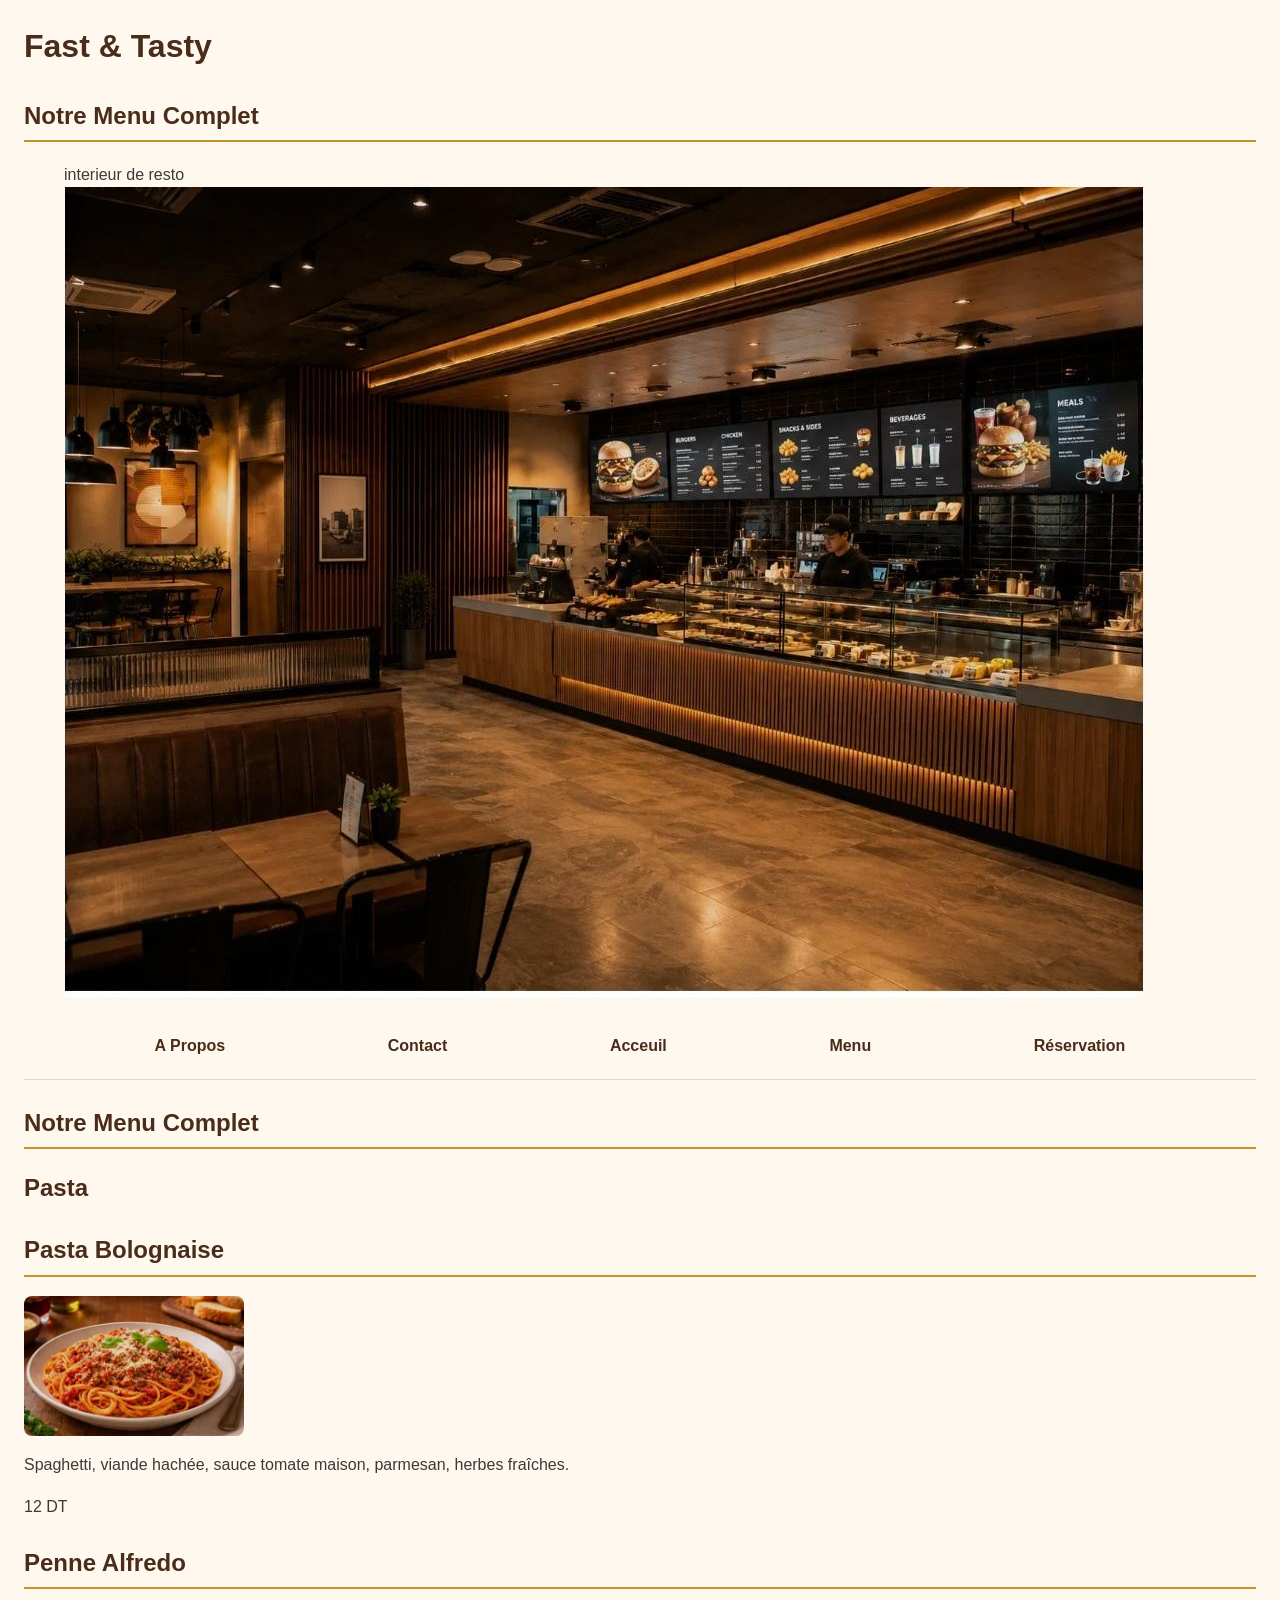
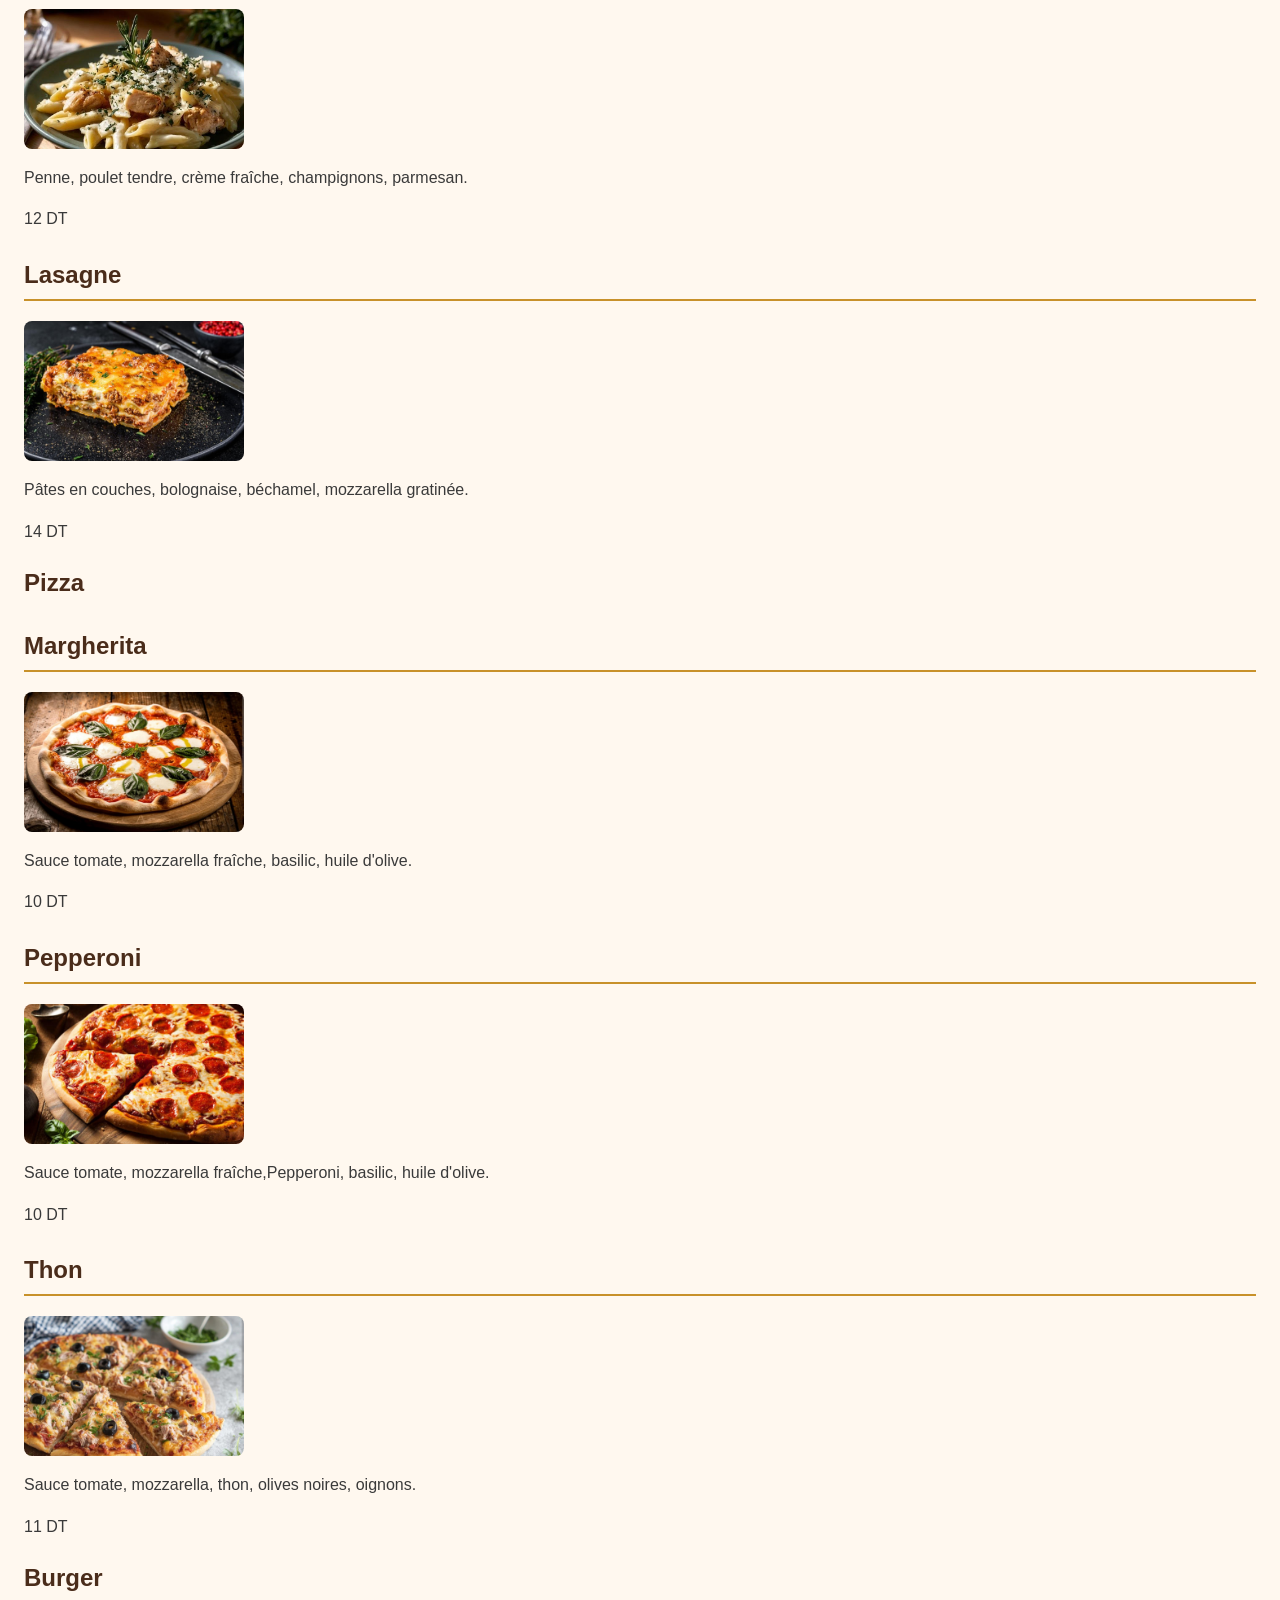
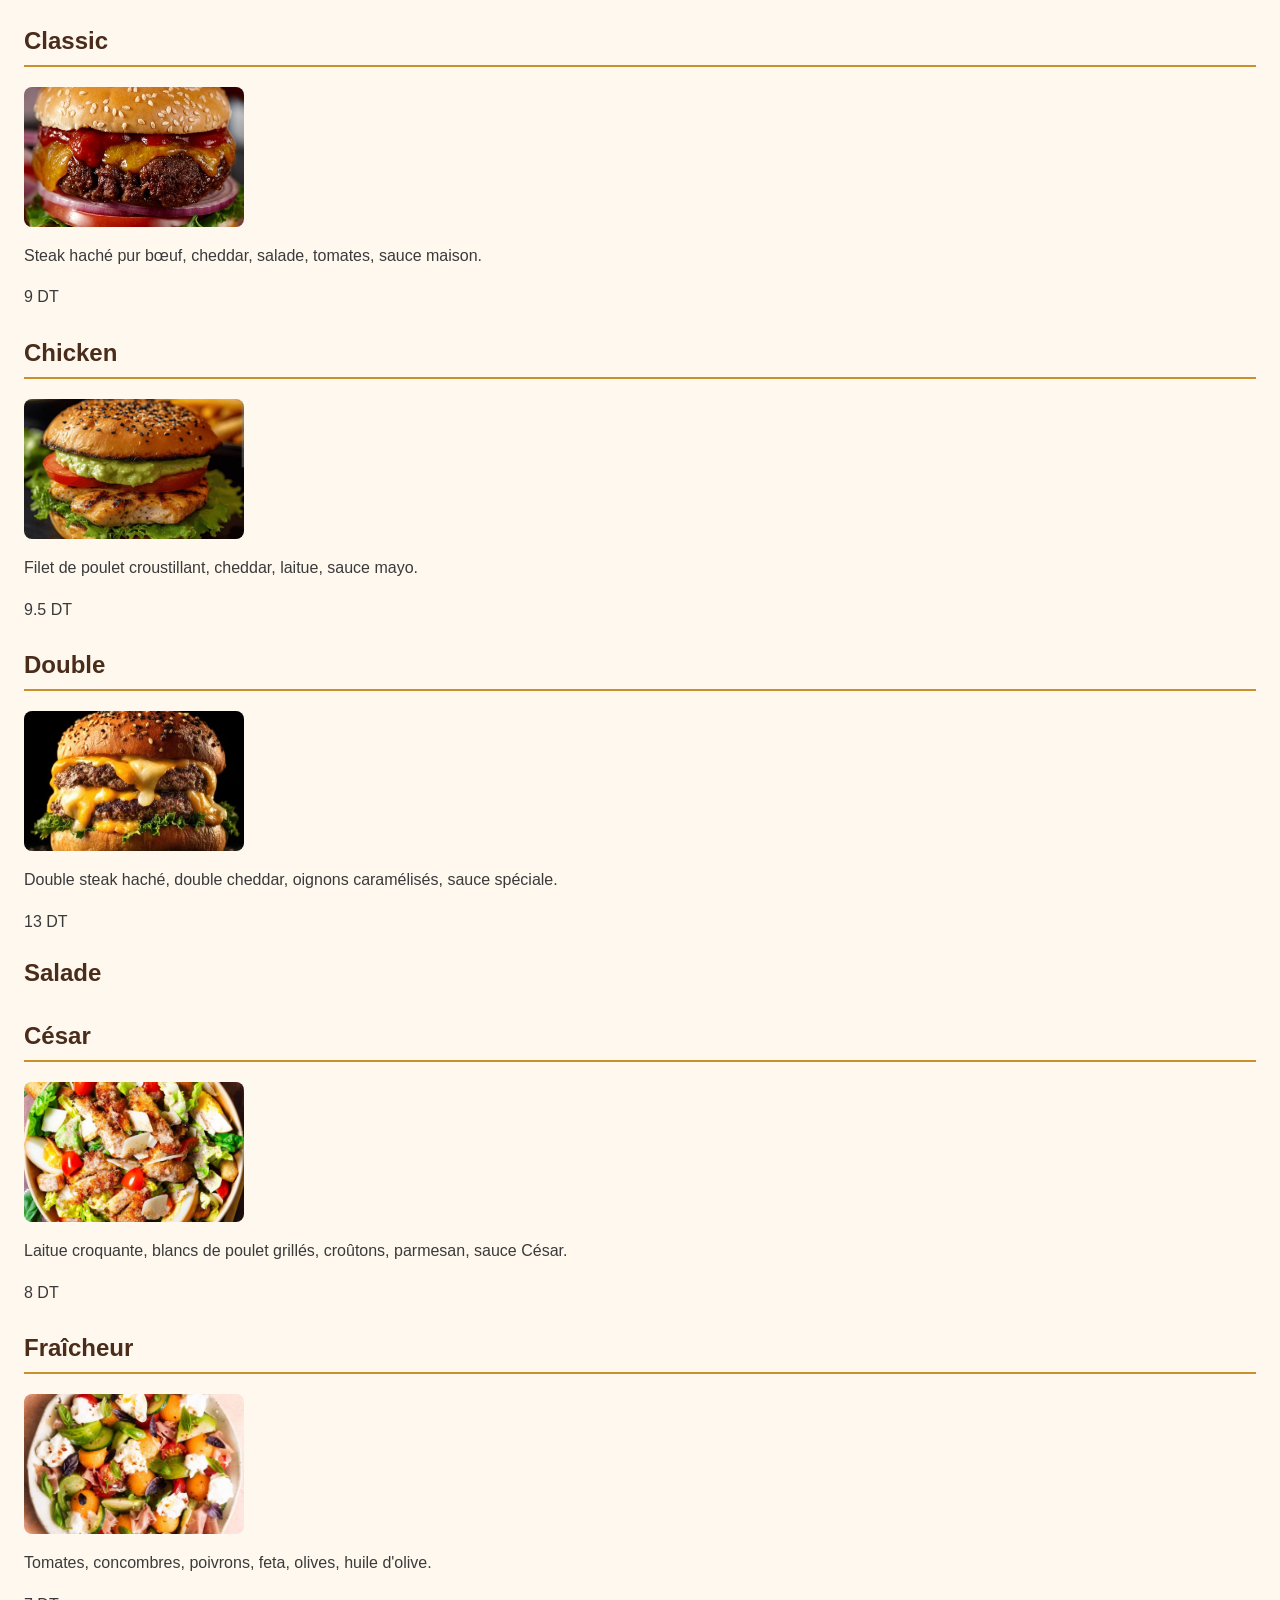
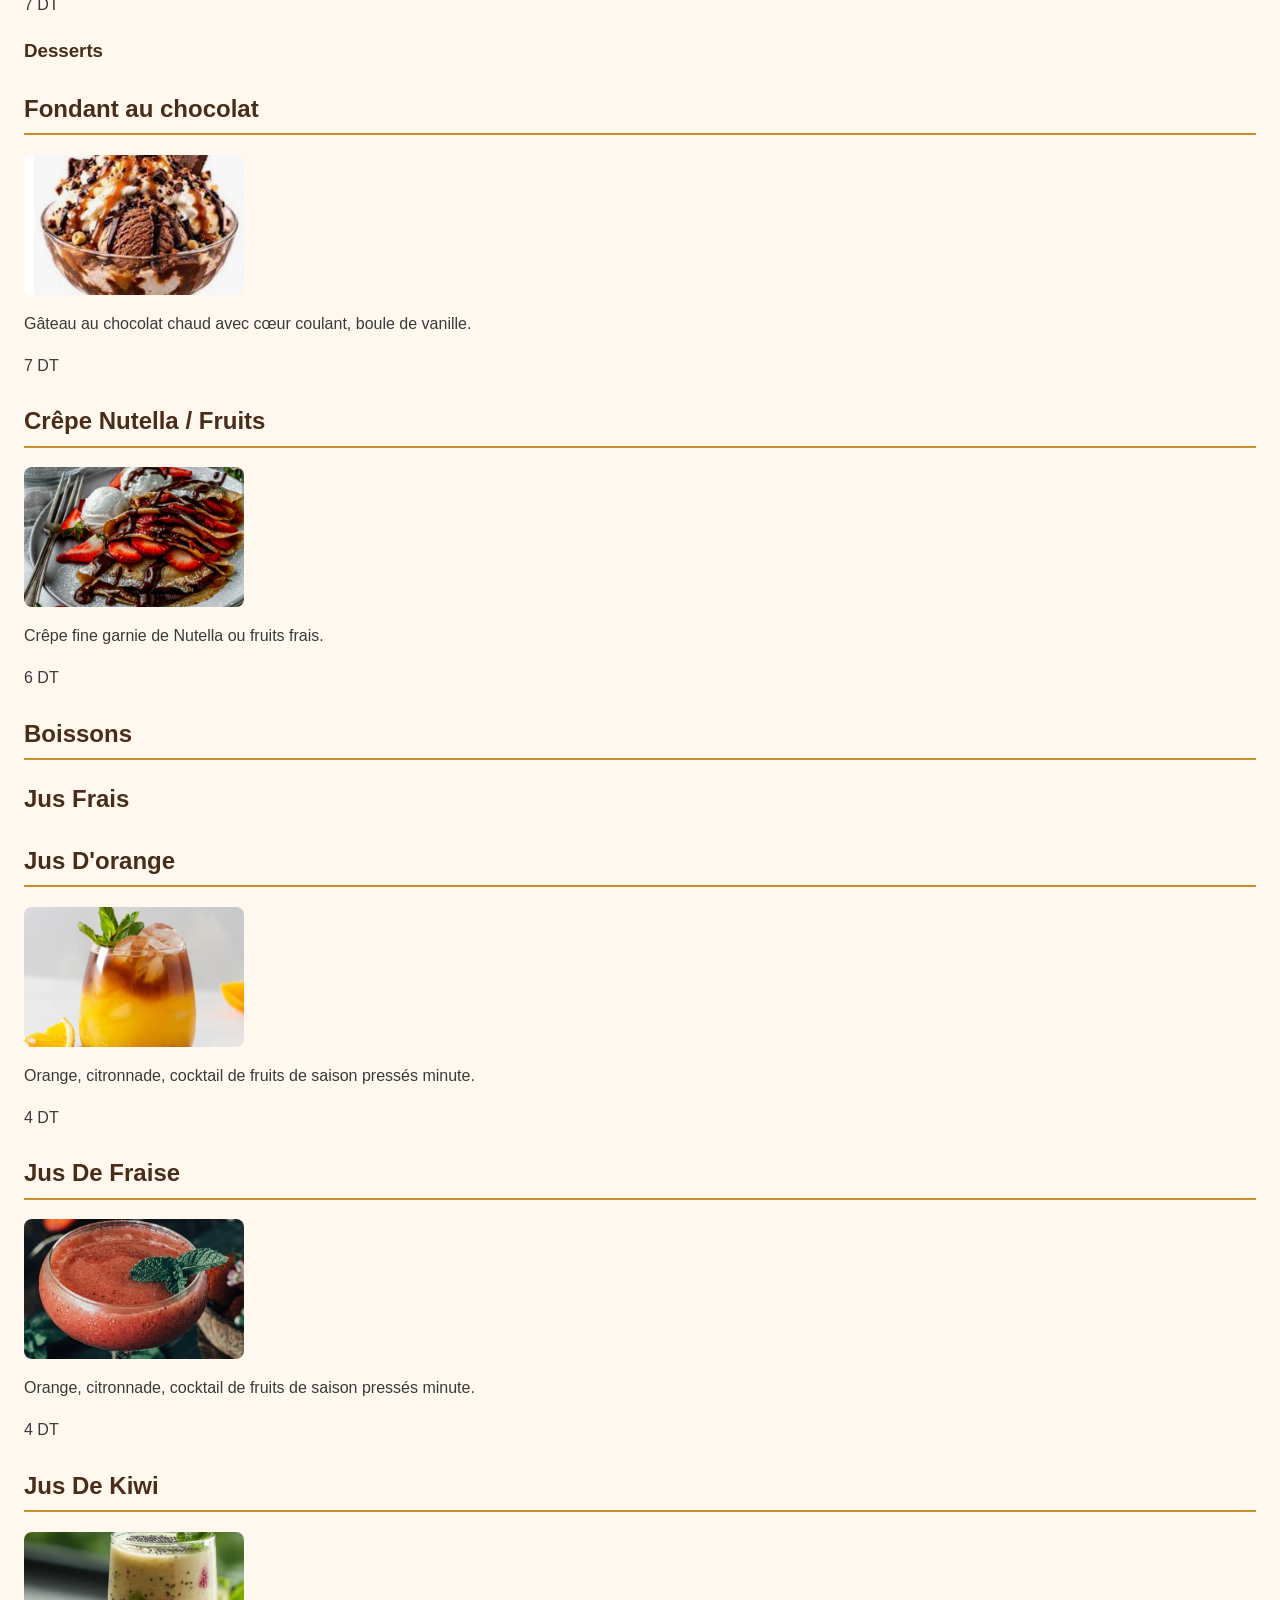
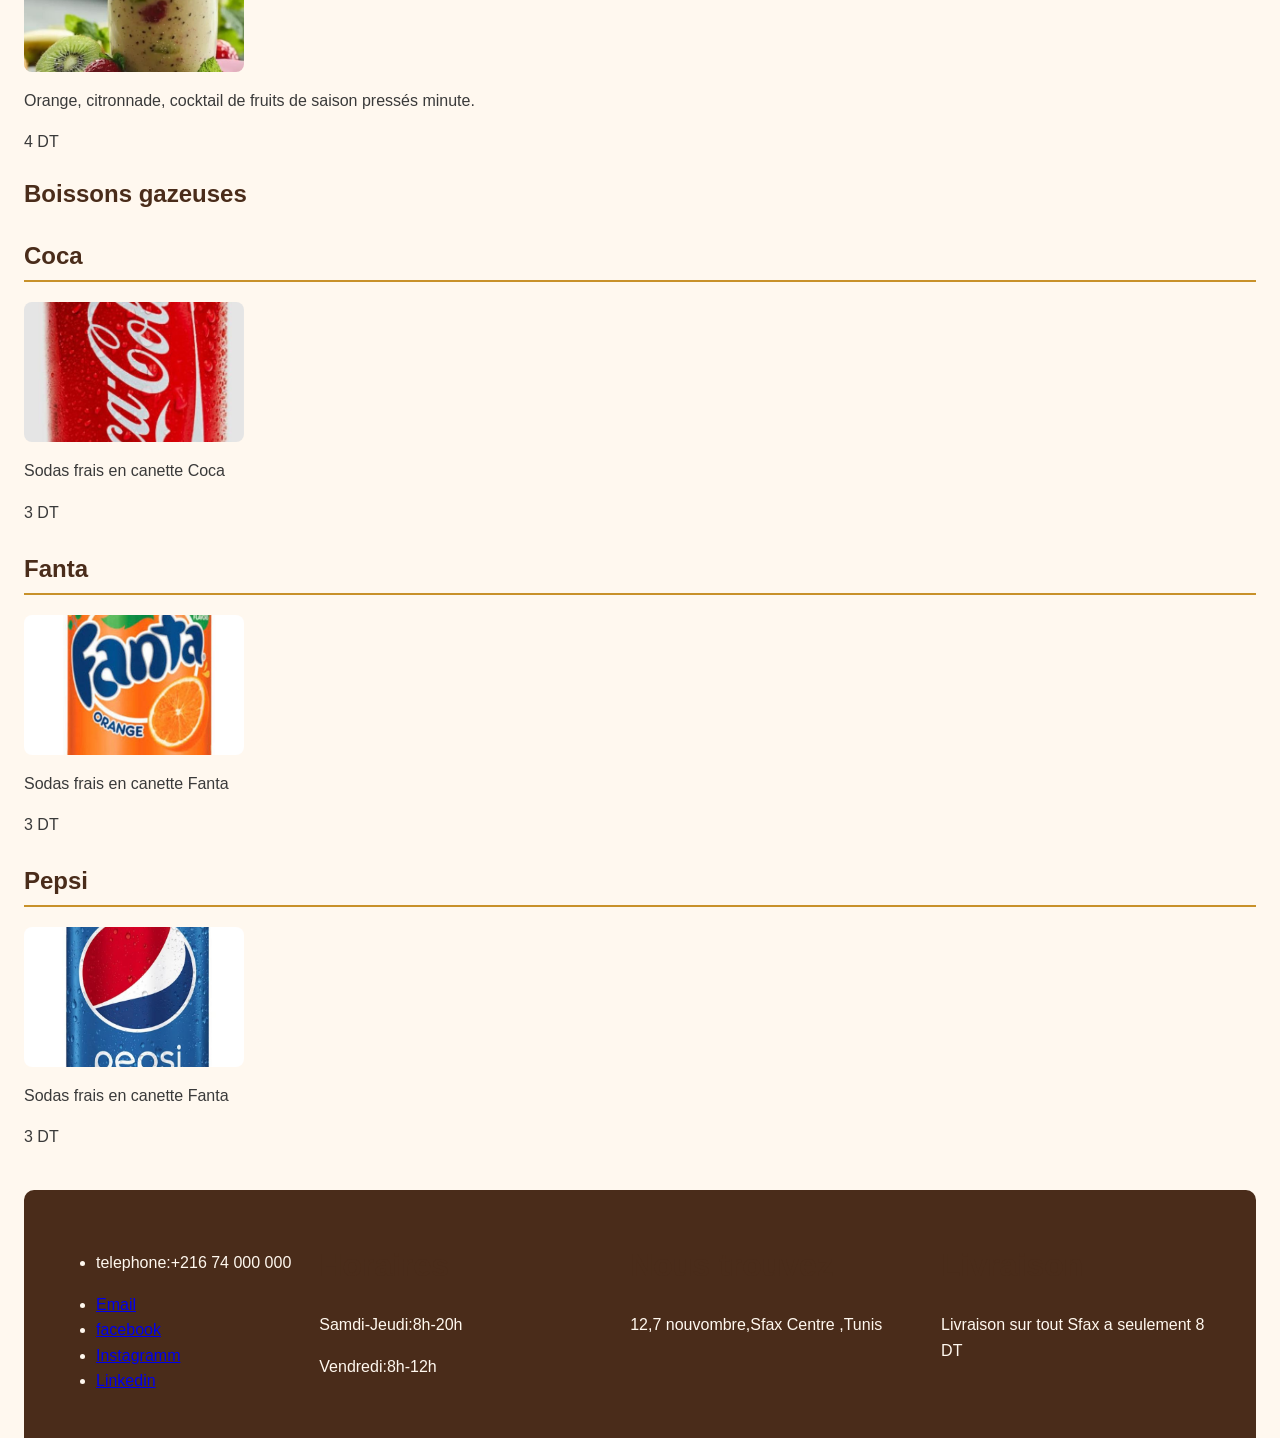
==== menu.html @ 3359640c "Initial commit" ====
<!DOCTYPE html>
<html lang="fr">
<head>
    <meta charset="UTF-8">
    <meta name="viewport" content="width=device-width, initial-scale=1.0">
    <title>resto</title>
    <link rel="stylesheet" href="style.css">
</head>
<body>
    <header>
        <h1>Fast & Tasty</h1>
        <h2>Notre Menu Complet</h2>
        <figure>
            <figcaption>interieur de resto</figcaption>
            <img src="image/resto.jpg" alt="interieur de resto de Fast & Tasty">
        </figure>
        <nav>
            <ul>
                <li><a href="index.html#a-prospos">A Propos</a></li>
                <li><a href="index.html#contact">Contact</a></li>
                <li><a href="index.html">Acceuil</a></li>
                <li><a href="menu.html">Menu</a></li>
                <li><a href="reservation.html">Réservation</a></li>
            </ul>
        </nav>
        <main>
            <section id="menu-section">
            <h2>Notre Menu Complet</h2>
            <div class="category-title">
                <h1>Pasta</h1>
            </div>
            <div class="menu-item">
                <div class="item-info">
                    <h2>Pasta Bolognaise</h2>
                    <img src="image/pasta alfredo.jpg" alt="Pasta bolognaise" width="100">
                    <p>Spaghetti, viande hachée, sauce tomate maison, parmesan, herbes fraîches.</p>
                    <span class="price">12 DT</span>
                </div>
            </div>
            <div class="menu-item">
                <div class="item-info">
                    <h2>Penne Alfredo</h2>
                     <img src="image/penne.jpg" alt="Penne alfredo" width="100">
                    <p>Penne, poulet tendre, crème fraîche, champignons, parmesan.</p>
                    <span class="price">12 DT</span>
            </div>
            <div class="menu-item">
                <div class="item-info">
                    <h2>Lasagne</h2>
                    <img src="image/lasagne.jpg" alt="Lasagne" width="100">
                    <p>Pâtes en couches, bolognaise, béchamel, mozzarella gratinée.</p>
                    <span class="price">14 DT</span>
                </div>
            </div>
            <div class="category-title">
                <h1>Pizza</h1>
            </div>
            <div class="menu-item">
                <div class="item-info">
                    <h2>Margherita</h2>
                     <img src="image/mar.jpg" alt="Margherita" width="100">
                    <p>Sauce tomate, mozzarella fraîche, basilic, huile d'olive.</p>
                    <span class="price">10 DT</span>
                </div>
            </div>
            <div class="menu-item">
                <div class="item-info">
                    <h2>Pepperoni</h2>
                    <img src="image/pep.jpg" alt="Margherita" width="100">
                    <p>Sauce tomate, mozzarella fraîche,Pepperoni, basilic, huile d'olive.</p>
                    <span class="price">10 DT</span>
                </div>
                <div class="menu-item">
                <div class="item-info">
                    <h2>Thon</h2>
                     <img src="image/thon.jpg" alt="Thon" width="100">
                    <p>Sauce tomate, mozzarella, thon, olives noires, oignons.</p>
                    <span class="price">11 DT</span>
                </div>
            </div>
            <div class="category-title">
                <h1>Burger</h1>
            </div>
            <div class="menu-item">
                <div class="item-info">
                    <h2>Classic</h2>
                     <img src="image/classique.jpg" alt="Classic" width="100">
                    <p>Steak haché pur bœuf, cheddar, salade, tomates, sauce maison.</p>
                    <span class="price">9 DT</span>
                </div>
            </div>
            <di class="menu-item">
                <div class="item-info">
                    <h2>Chicken</h2>
                    <img src="image/poule.jpg" alt="Chicken" width="100">
                    <p>Filet de poulet croustillant, cheddar, laitue, sauce mayo.</p>
                    <span class="price">9.5 DT</span>
                </div>
            </div>
            <div class="menu-item">
                <div class="item-info">
                    <h2>Double</h2>
                    <img src="image/double.jpg" alt="Double" width="100">
                    <p>Double steak haché, double cheddar, oignons caramélisés, sauce spéciale.</p>
                    <span class="price">13 DT</span>
                </div>
            </div>
            <div class="category-title">
                <h1>Salade</h1>
            </div>
            <div class="menu-item">
                <div class="item-info">
                    <h2>César</h2>
                    <img src="image/cesar.jpg" alt="César" width="100">
                    <p>Laitue croquante, blancs de poulet grillés, croûtons, parmesan, sauce César.</p>
                    <span class="price">8 DT</span>
                </div>
            </div>
            <div class="menu-item">
                <div class="item-info">
                    <h2>Fraîcheur</h2>
                     <img src="image/fra.jpg" alt="Fraîcheur" width="100">
                    <p>Tomates, concombres, poivrons, feta, olives, huile d'olive.</p>
                    <span class="price">7 DT</span>
                </div>
            </div>
            <div class="category-title">
                <h3>Desserts</h3>
            </div>
            <div class="menu-item">
                <div class="item-info">
                    <h2>Fondant au chocolat</h2>
                     <img src="image/chocolat.jpg" alt="Fondant au chocolat" width="100">
                    <p>Gâteau au chocolat chaud avec cœur coulant, boule de vanille.</p>
                    <span class="price">7 DT</span>
                </div>
            </div>
            <div class="menu-item">
                <div class="item-info">
                    <h2>Crêpe Nutella / Fruits</h2>
                    <img src="image/crepe.jpg" alt="Crêpe" width="100">
                    <p>Crêpe fine garnie de Nutella ou fruits frais.</p>
                    <span class="price">6 DT</span>
                </div>
            </div>
            <div class="category-title">
                <h2>Boissons</h2>
            </div>
            <div class="menu-item">
                <div class="item-info">
                    <h1>Jus Frais</h1>
                    <h2>Jus D'orange</h2>
                    <img src="image/orange.jpg" alt="Jus frais" width="100">
                    <p>Orange, citronnade, cocktail de fruits de saison pressés minute.</p>
                    <span class="price">4 DT</span>
                     <h2>Jus De Fraise</h2>
                    <img src="image/fraise.jpg" alt="Jus frais" width="100">
                    <p>Orange, citronnade, cocktail de fruits de saison pressés minute.</p>
                    <span class="price">4 DT</span>
                     <h2>Jus De Kiwi</h2>
                    <img src="image/kiwi.jpg" alt="Jus frais" width="100">
                    <p>Orange, citronnade, cocktail de fruits de saison pressés minute.</p>
                    <span class="price">4 DT</span>
                </div>
            </div>
            <div class="menu-item">
                    <div class="item-info">
                    <h1>Boissons gazeuses</h1>
                    <h2>Coca</h2>
                    <img src="image/coca.jpg" alt="Boissons gazeuses" width="100">
                    <p>Sodas frais en canette Coca</p>
                    <span class="price">3 DT</span>
                    <h2>Fanta</h2>
                    <img src="image/fanta.jpg" alt="Boissons gazeuses" width="100">
                    <p>Sodas frais en canette Fanta</p>
                    <span class="price">3 DT</span>
                    <h2>Pepsi</h2>
                    <img src="image/pepsi.jpg" alt="Boissons gazeuses" width="100">
                    <p>Sodas frais en canette Fanta</p>
                    <span class="price">3 DT</span>
                </div>
            </div>
        </section>
        </main>
    </header>
    <footer>
         <ul>
                <li><p>telephone:+216 74 000 000</p></li>
                <li><a href="mailto:contact@fast&tasty.tn">Email</a></li>
                <li><a href="https://www.facebook.com/fast&tasty" target="_blank" rel="noopener">facebook</a></li>  
                <li><a href="https://www.instagramm.com/fast&tasty" target="_blank" rel="noopener">Instagramm</a></li> 
                 <li><a href="https://www.linkedin.com/fast&tasty" target="_blank" rel="noopener">Linkedin</a></li>                      
            </ul>
        <div>
        <h1>Horaires</h1>
         <p>Samdi-Jeudi:8h-20h</p>
         <p>Vendredi:8h-12h</p>
        </div>
        <div>
         <h1>Nous trouvez</h1>
         <p>12,7 nouvombre,Sfax Centre ,Tunis</p>
        </div>
        <div>
         <h1>Livraison</h1>
         <p>Livraison sur tout Sfax a seulement 8 DT</p>
        </div>
    </footer>
</body>
</html>
---- style.css ----
:root {
  --miel: #c8912a;
  --chocolat: #4a2c1a;
  --creme: #fff8ef;
  --pistache: #8fa876;
  --espace: 1rem;
  --gris-texte: #3a3a3a;
}

* {
  box-sizing: border-box;
}
video {
  display: block;
  width: 100%;
  max-width: 600px;
  height: auto;
  margin: 1.5rem auto;
  border-radius: 10px;
}
body {
  margin: 0;
  padding: 0 1.5rem;
  background-color: var(--creme);
  color: var(--gris-texte);
  font-family: sans-serif;
  line-height: 1.6;
}
ul.categorie.index-grid {
  display: grid;
  grid-template-columns: repeat(auto-fit, minmax(220px, 1fr));
  gap: 1.25rem;
  list-style: none;
  padding: 0;
  margin: 1.5rem 0;
}

ul.categorie.index-grid > li.carte {
  background-color: #ffffff;
  border: 1px solid #e6d8c3;
  border-radius: 10px;
  padding: 1.25rem;
  box-sizing: border-box;
  min-width: 0;
}

nav ul {
  display: flex;
  flex-wrap: wrap;
  justify-content: space-evenly;
  align-items: center;
  gap: var(--espace);
  list-style: none;
  padding: 0.75rem 0;
  margin: 0 0 1.5rem 0;
  border-bottom: 1px solid #e2d5c1;
}

nav li {
  list-style: none;
}

nav a {
  display: block;
  padding: 0.5rem 1rem;
  text-decoration: none;
  color: var(--chocolat);
  font-weight: bold;
  border-radius: 6px;
  transition: background-color 0.3s ease, color 0.3s ease;
}
nav a:hover,
nav a:active {
  background-color: var(--miel);
  color: var(--creme);
}

nav a:visited {
  color: var(--chocolat);
}

h1, h2, h3 {
  color: var(--chocolat);
}

h2 {
  border-bottom: 2px solid var(--miel);
  padding-bottom: 0.3rem;
  margin-top: 1.5rem;
}

strong {
  color: var(--miel);
}

.mise-en-avant {
  font-size: larger;
  font-style: italic;
  color: var(--chocolat);
}

main > ul,
.liste-produits,
.menu-liste {
  display: grid;
  grid-template-columns: repeat(3, 1fr);
  gap: 1.25rem;
  list-style: none;
  padding: 0;
  margin: 1.25rem 0 2rem 0;
}

main > ul > li,
.liste-produits > li,
.menu-liste > li {
  background-color: #ffffff;
  border: 1px solid #e6d8c3;
  border-top: 4px solid var(--miel);
  border-radius: 10px;
  padding: 1rem 1.25rem;
  box-shadow: 0 2px 6px rgba(74, 44, 26, 0.08);
  display: flex;
  flex-direction: column;
  gap: 0.4rem;
}
main img {
  max-width: 100%;
  width: 220px;
  height: 140px;
  object-fit: cover;
  border-radius: 8px;
}

img {
    max-width:100%;
    height:auto;
    display:block;
}
.erreur {
  color: red;
  font-size: 0.9rem;
  margin-top: 4px;
}

.erreur-bordure {
  border: 2px solid red;
}

#message-succes {
  color: green;
  font-weight: bold;
  margin-top: 10px;
}
.carte-info,
#contact,
form {
  background-color: #ffffff;
  border: 1px solid #e6d8c3;
  border-radius: 10px;
  padding: 1.25rem;
  margin: 1.5rem 0;
}

.carte-info {
  max-width: 450px;
  border: 2px solid var(--miel);
  margin: 1.5rem auto;
}
body {
  max-width: 100%;
  overflow-x: hidden;
}

footer {
  width: 100%;
  margin-top: 2.5rem;
  padding: 1.25rem;
  display: flex;
  flex-direction: column;
  gap: 16px;
  background-color: var(--chocolat);
  color: var(--creme);
  border-radius: 10px 10px 0 0;
  box-sizing: border-box;
}

footer > div {
  width: 100%;
  min-width: 0;
  text-align: left;
  word-wrap: break-word;
}

@media (min-width: 768px) {
  footer { flex-direction: row; flex-wrap: wrap; justify-content: space-between; align-items: flex-start; gap: 20px; padding: 1.5rem; }
  footer > div { flex: 1 1 200px; width: auto; }
}

@media (min-width: 1024px) {
  footer { gap: 28px; padding: 1.75rem 2rem; }
}
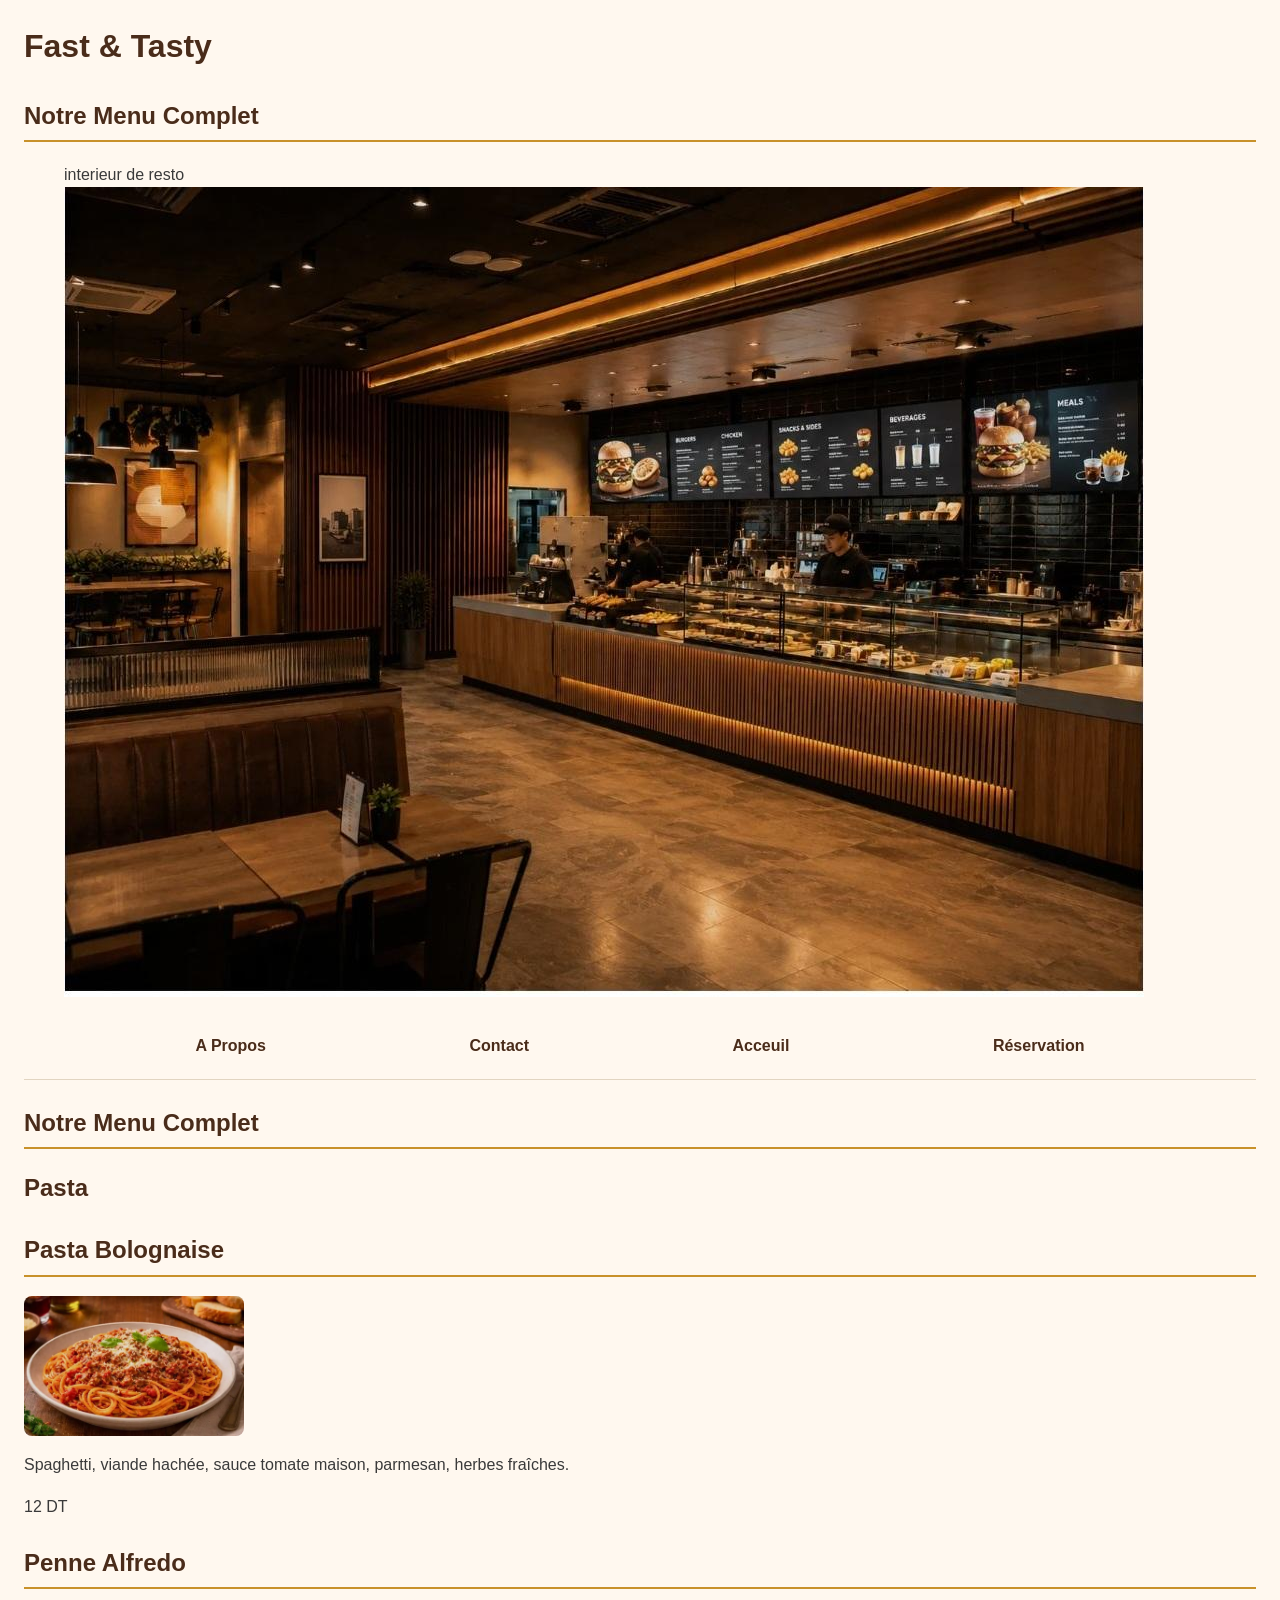
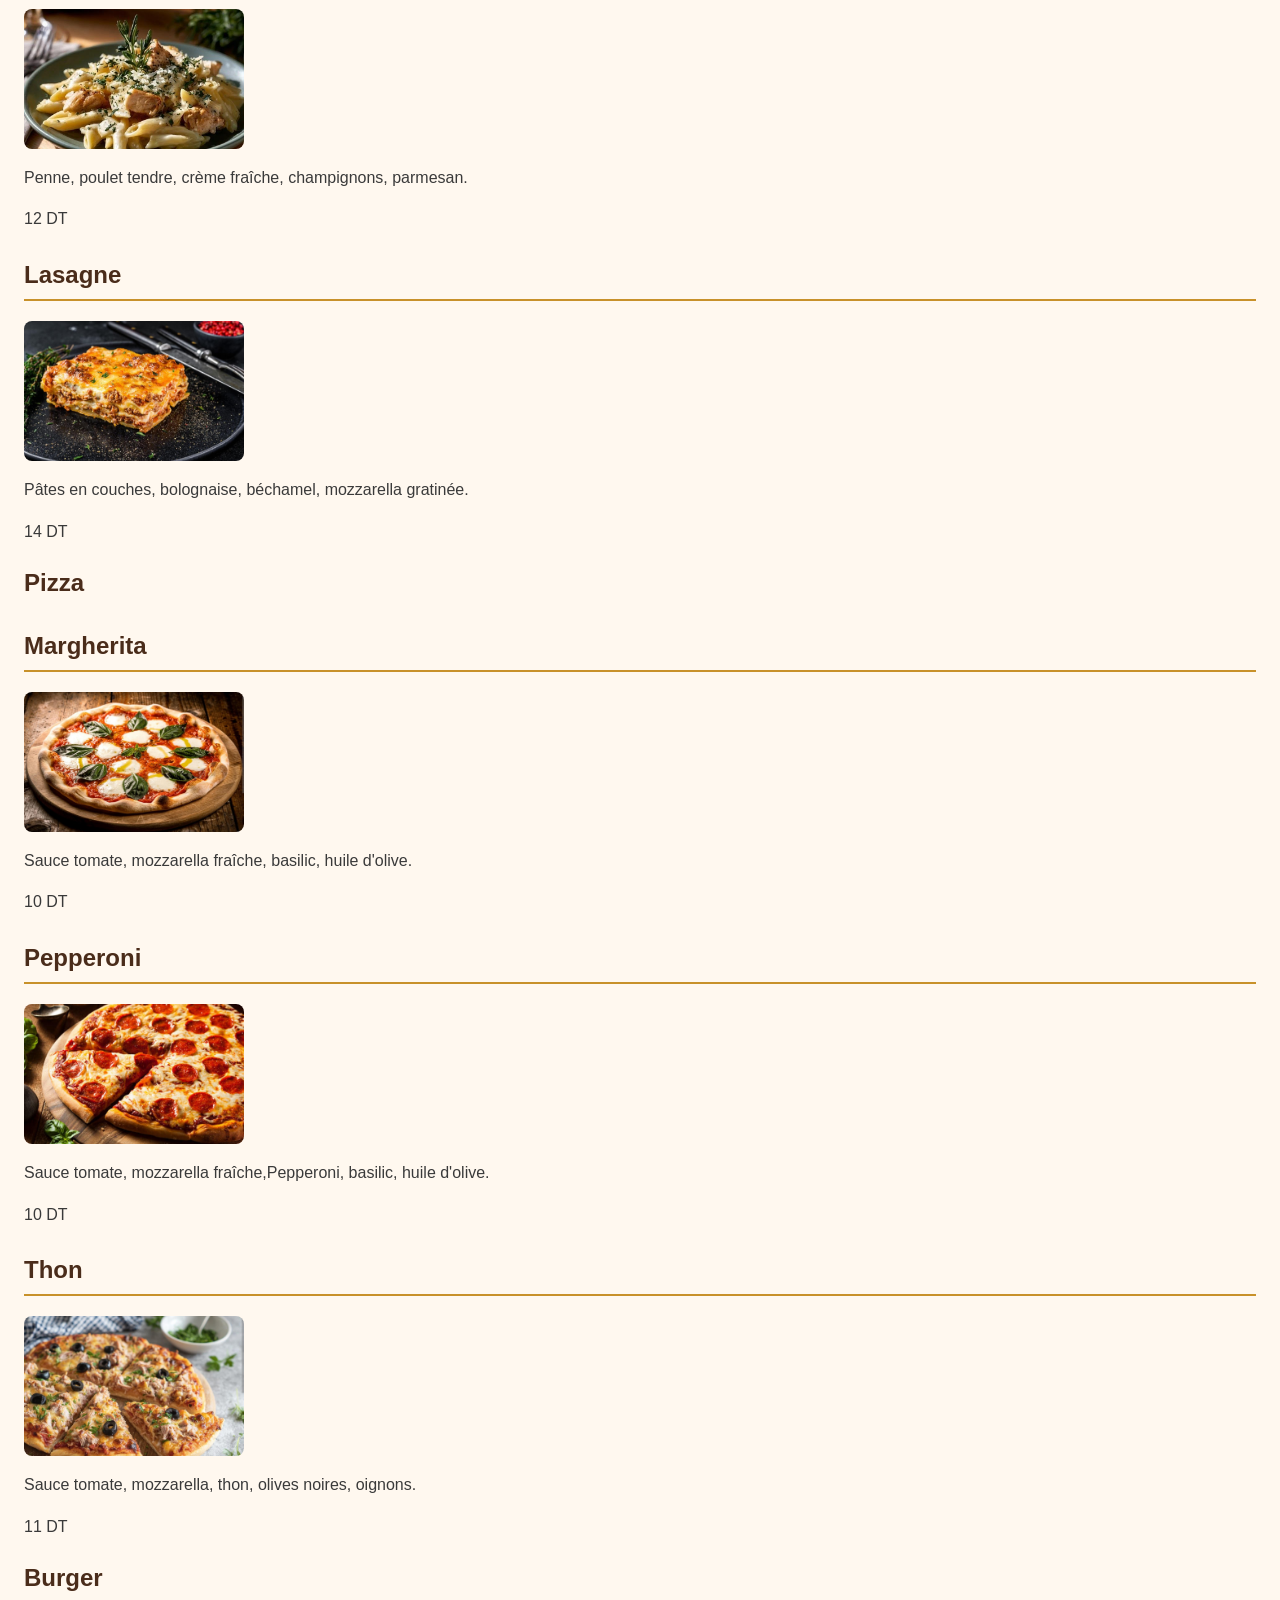
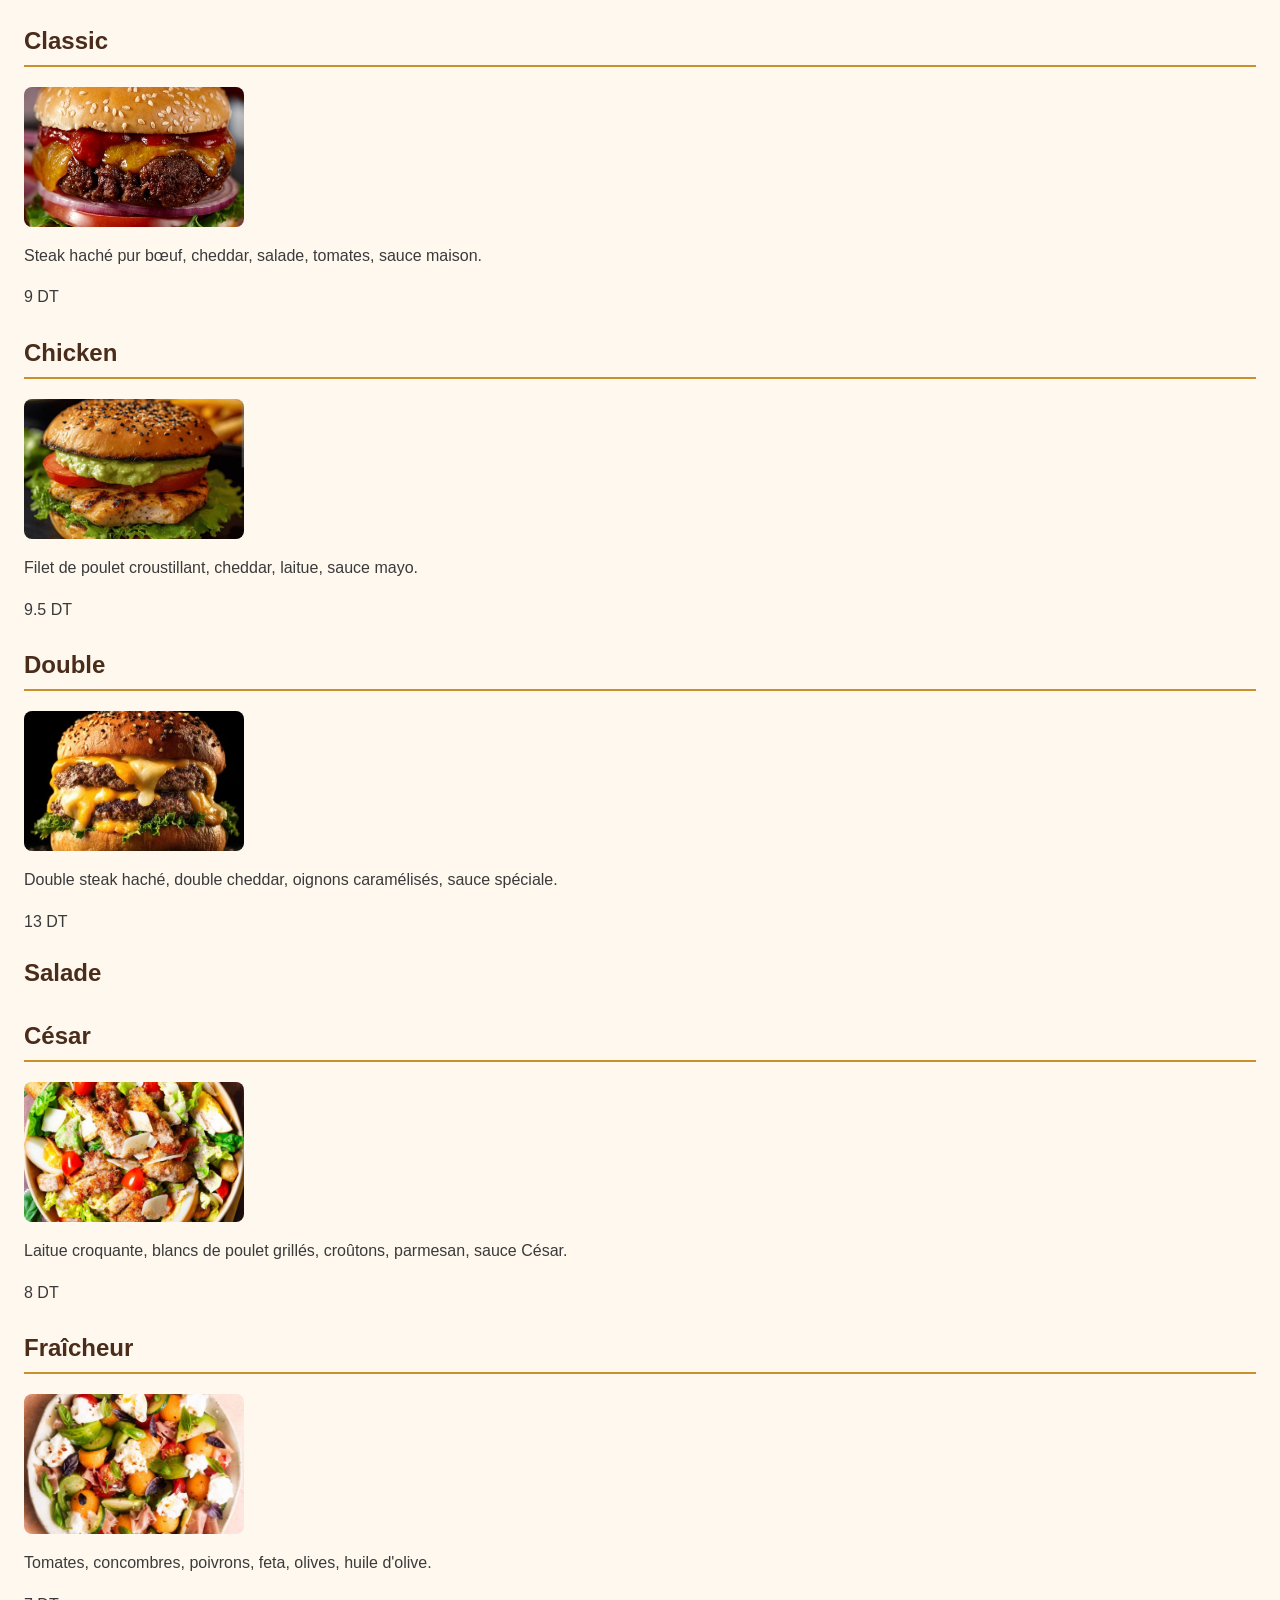
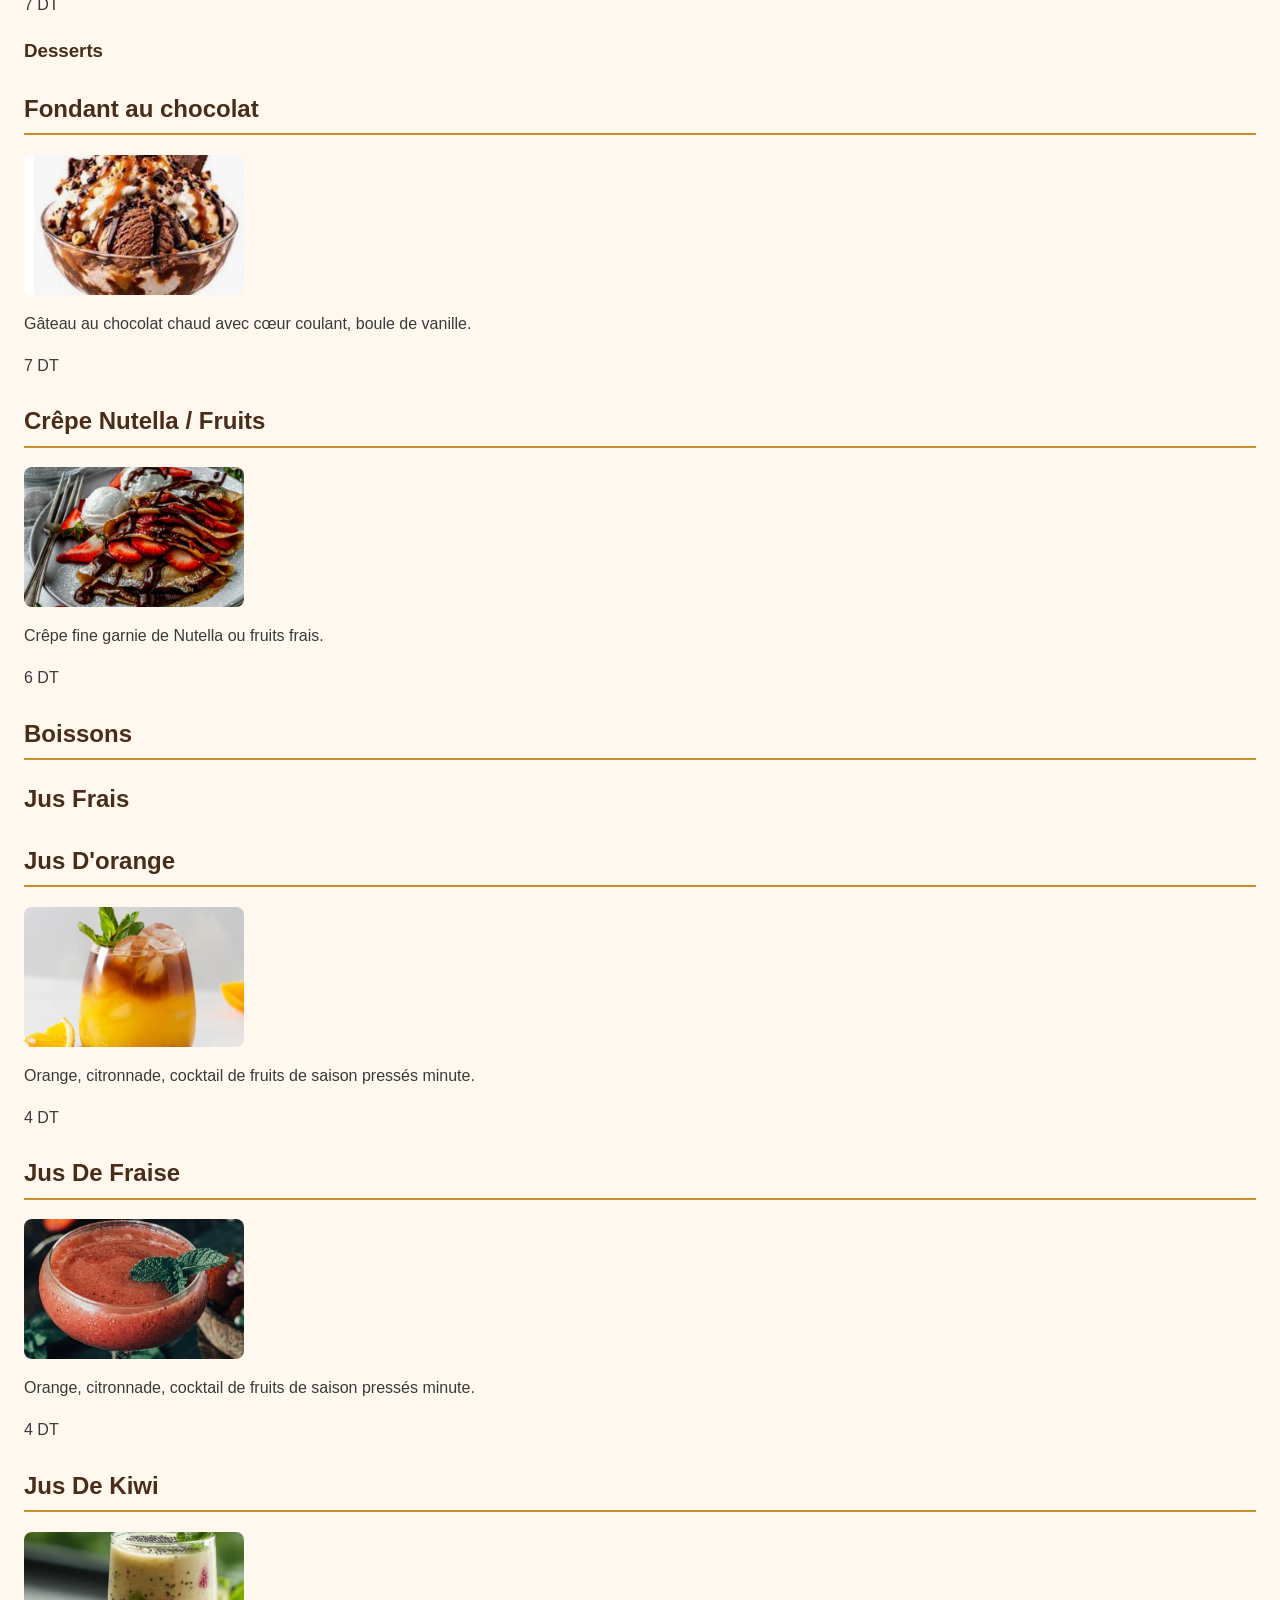
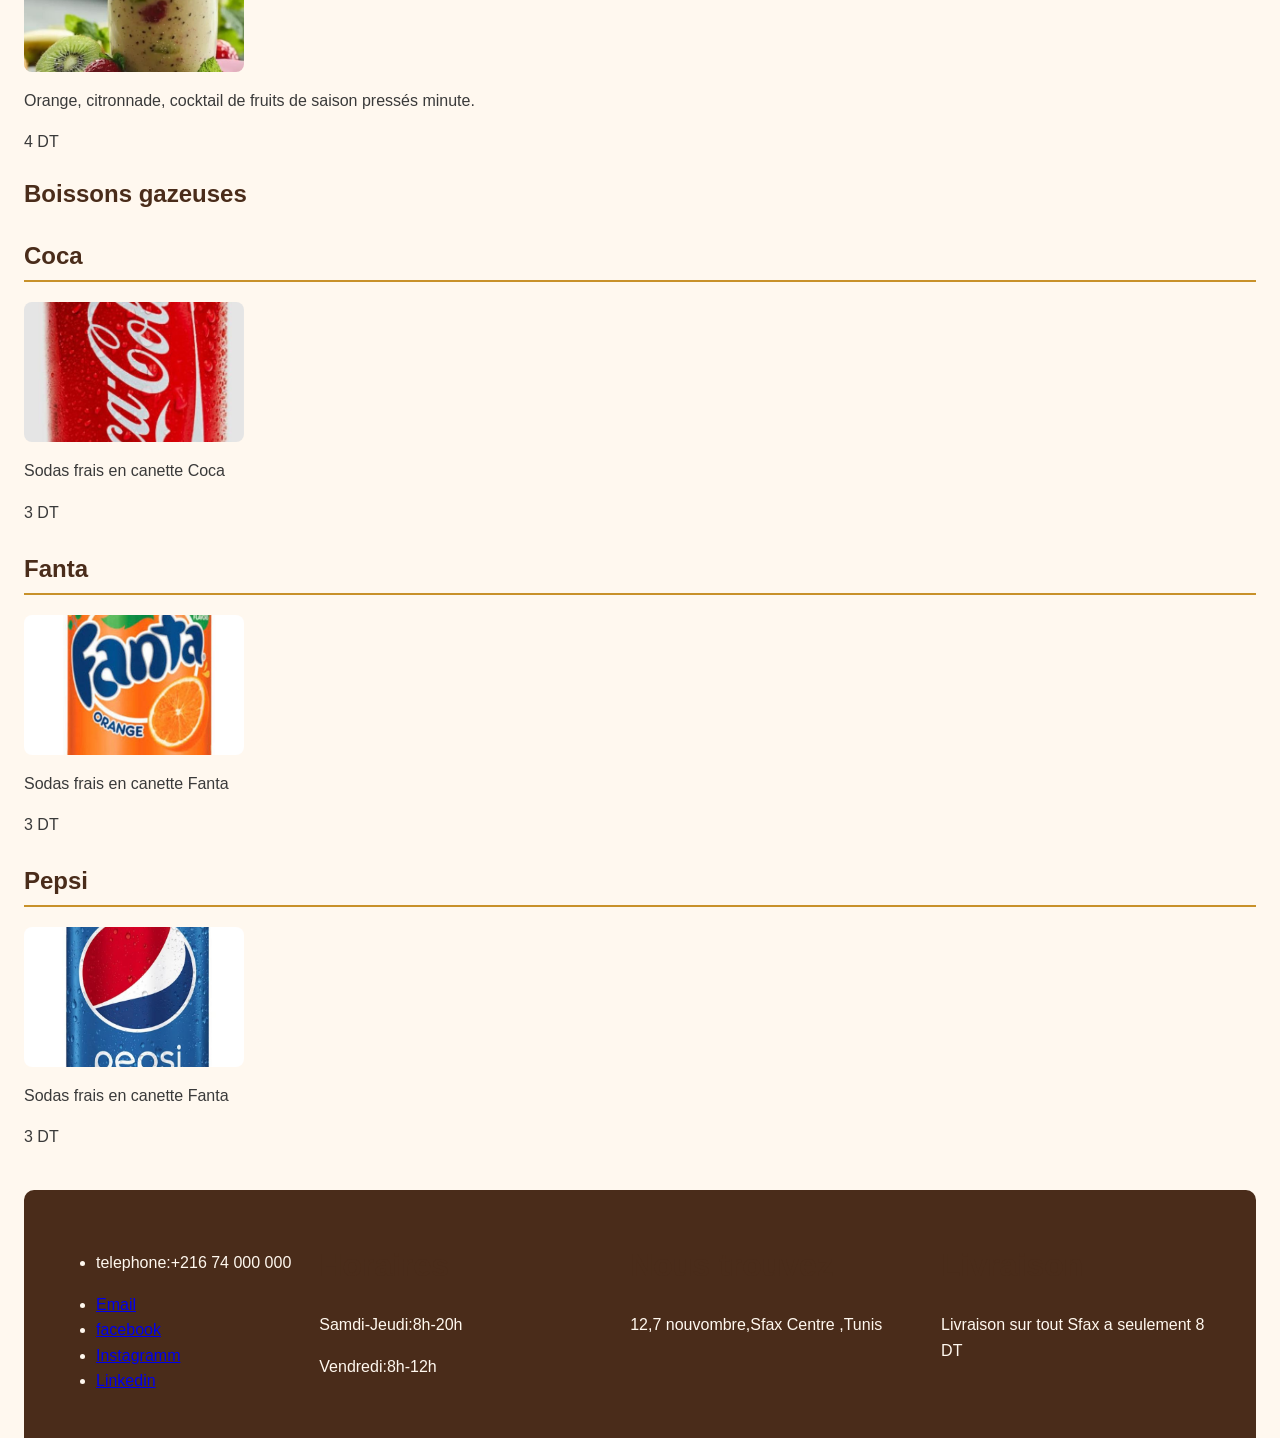
==== commit 1cac2b36: "Fix remaining validation errors" ====
--- a/menu.html
+++ b/menu.html
@@ -19,10 +19,10 @@
                 <li><a href="index.html#a-prospos">A Propos</a></li>
                 <li><a href="index.html#contact">Contact</a></li>
                 <li><a href="index.html">Acceuil</a></li>
-                <li><a href="menu.html">Menu</a></li>
                 <li><a href="reservation.html">Réservation</a></li>
             </ul>
         </nav>
+    </header>
         <main>
             <section id="menu-section">
             <h2>Notre Menu Complet</h2>
@@ -43,6 +43,7 @@
                      <img src="image/penne.jpg" alt="Penne alfredo" width="100">
                     <p>Penne, poulet tendre, crème fraîche, champignons, parmesan.</p>
                     <span class="price">12 DT</span>
+                </div> 
             </div>
             <div class="menu-item">
                 <div class="item-info">
@@ -66,10 +67,11 @@
             <div class="menu-item">
                 <div class="item-info">
                     <h2>Pepperoni</h2>
-                    <img src="image/pep.jpg" alt="Margherita" width="100">
+                    <img src="image/pep.jpg" alt="pepperoni" width="100">
                     <p>Sauce tomate, mozzarella fraîche,Pepperoni, basilic, huile d'olive.</p>
                     <span class="price">10 DT</span>
                 </div>
+            </div>
                 <div class="menu-item">
                 <div class="item-info">
                     <h2>Thon</h2>
@@ -89,7 +91,7 @@
                     <span class="price">9 DT</span>
                 </div>
             </div>
-            <di class="menu-item">
+            <div class="menu-item">
                 <div class="item-info">
                     <h2>Chicken</h2>
                     <img src="image/poule.jpg" alt="Chicken" width="100">
@@ -182,7 +184,6 @@
             </div>
         </section>
         </main>
-    </header>
     <footer>
          <ul>
                 <li><p>telephone:+216 74 000 000</p></li>
@@ -206,4 +207,4 @@
         </div>
     </footer>
 </body>
-</html>+</html>
